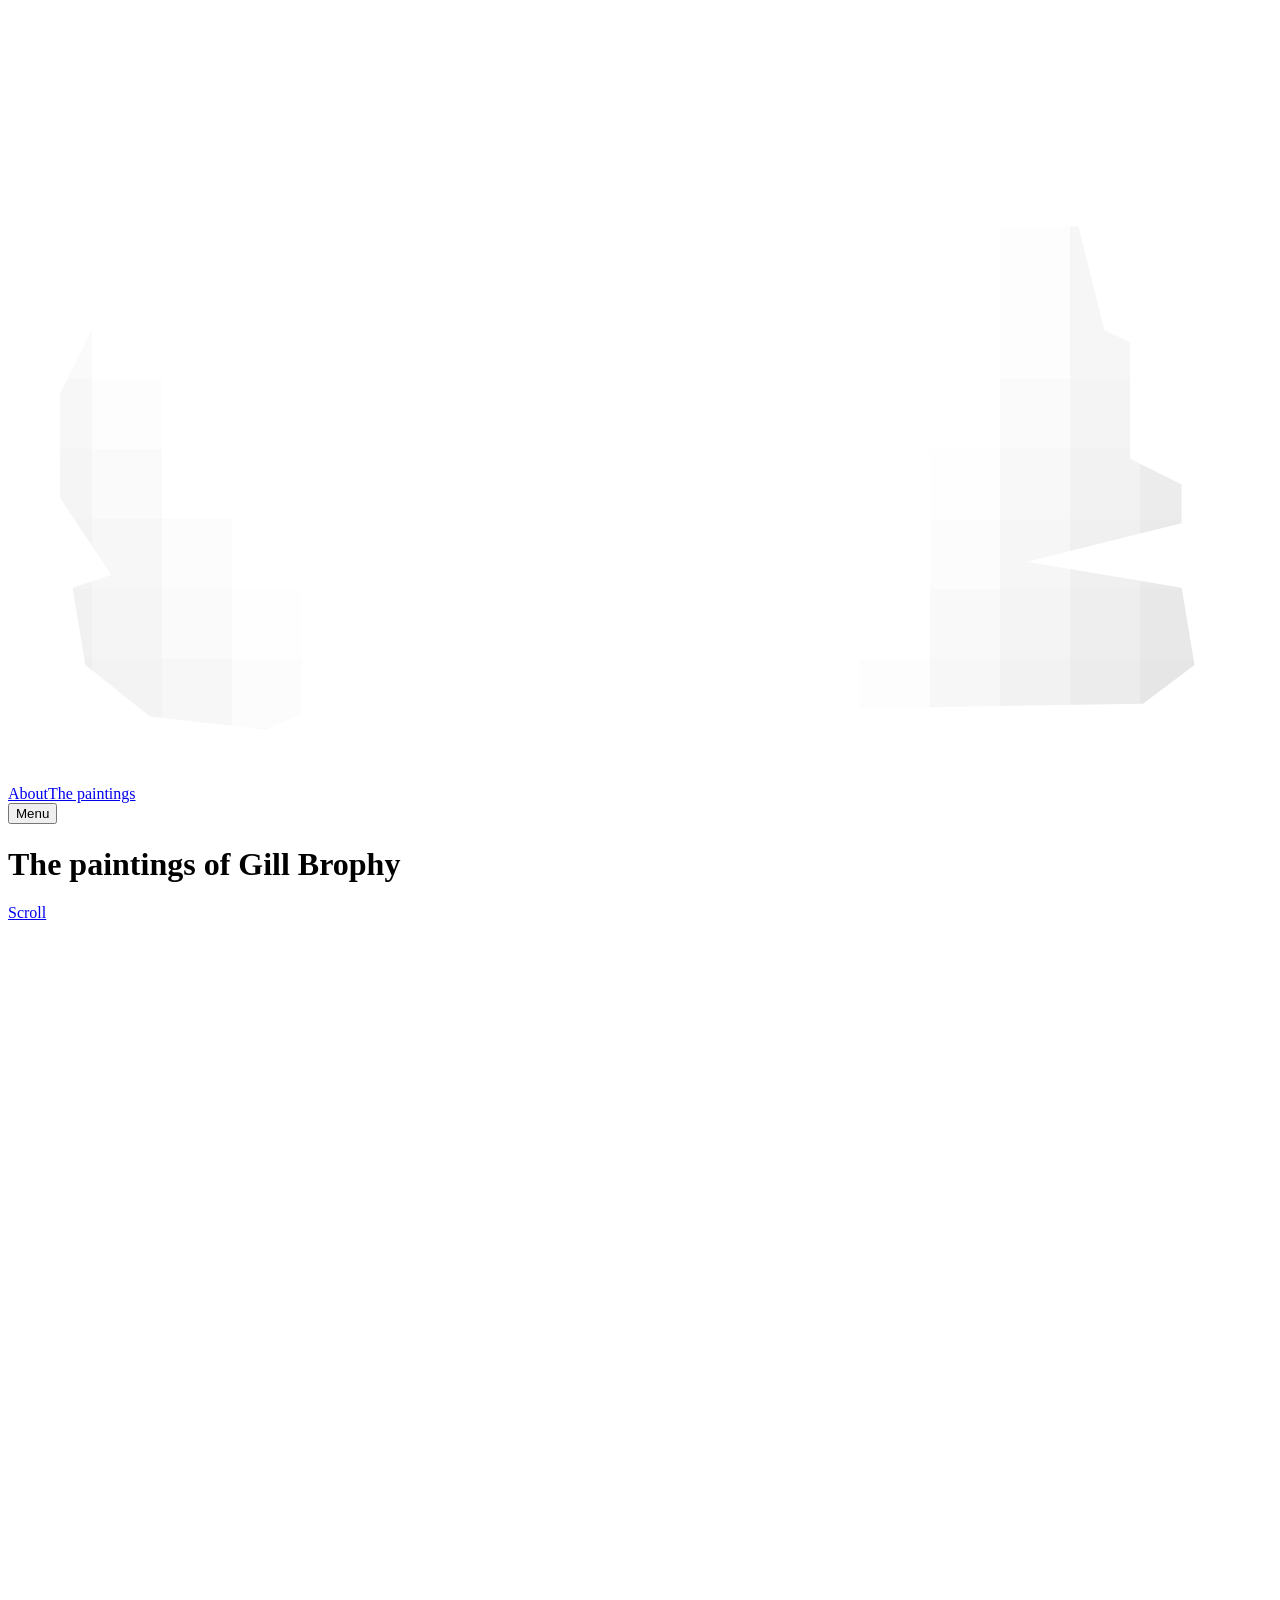
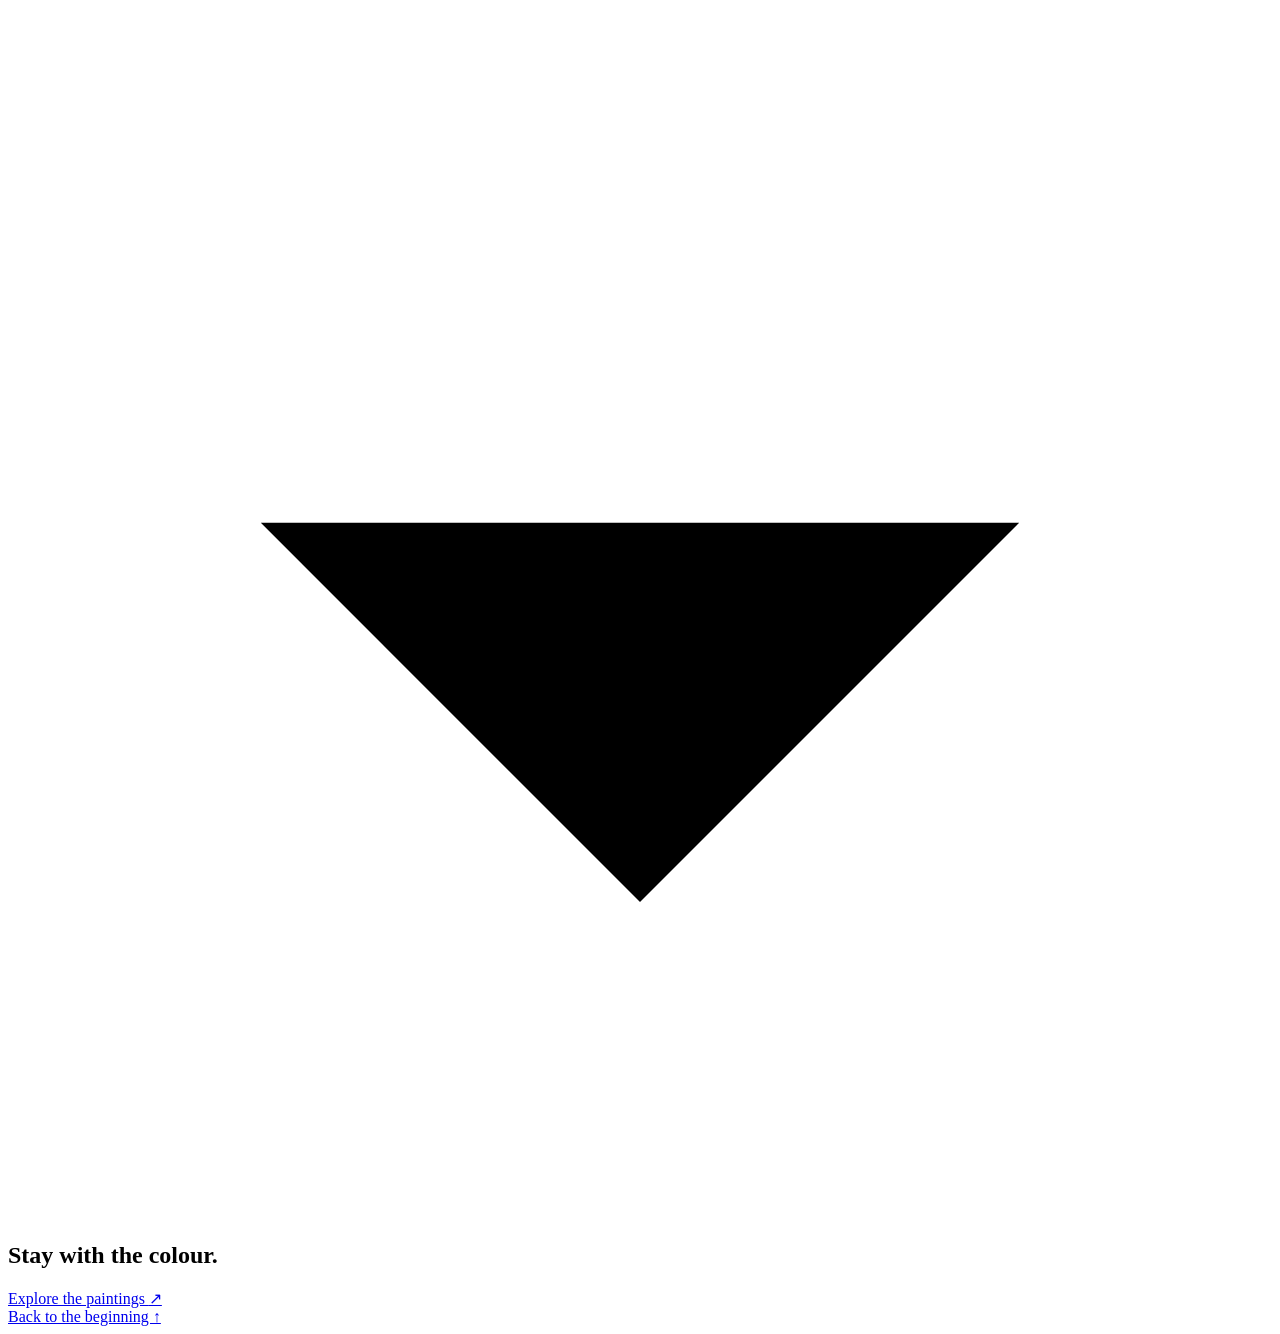
==== index.html @ e7af4e1f "Publish Gill Brophy social share image" ====
<!doctype html>
<html lang="en" class="paint-document"><head><meta charset="utf-8"><meta name="viewport" content="width=device-width,initial-scale=1"><meta name="theme-color" content="#ffffff"><meta name="description" content="Step into the colour of Gill Brophy’s paintings. A painted journey through her work, and a gallery to explore."><title>Gill Brophy — A world of colour</title><link rel="stylesheet" href="/gill-brophy-website/site.css"><link rel="stylesheet" href="/gill-brophy-website/painting.css"><link rel="stylesheet" href="/gill-brophy-website/art-first.css"><meta property="og:type" content="website"><meta property="og:site_name" content="Gill Brophy"><meta property="og:title" content="Gill Brophy — A life in colour"><meta property="og:description" content="Explore Gill Brophy’s paintings — a life in colour, texture and imagination."><meta property="og:url" content="https://johnbr0phy.github.io/gill-brophy-website/"><meta property="og:image" content="https://johnbr0phy.github.io/gill-brophy-website/images/gill-brophy-share.png"><meta property="og:image:width" content="1731"><meta property="og:image:height" content="909"><meta property="og:image:type" content="image/png"><meta property="og:image:alt" content="Orange tulips against turquoise from The Ribbon, alongside Gill Brophy’s name and website."><meta name="twitter:card" content="summary_large_image"><meta name="twitter:title" content="Gill Brophy — A life in colour"><meta name="twitter:image" content="https://johnbr0phy.github.io/gill-brophy-website/images/gill-brophy-share.png"></head>
<body class="paint-home">
<div class="paint-backdrop" aria-hidden="true"><canvas id="painting"></canvas></div>
<header class="portfolio-header"><a class="portfolio-wordmark" href="/gill-brophy-website/" aria-label="Gill Brophy home"><svg class="artist-signature" viewBox="1125 1158 98 48" aria-hidden="true" focusable="false"><defs><filter id="signature-ink" filterUnits="userSpaceOnUse" x="1125" y="1158" width="98" height="48" color-interpolation-filters="sRGB"><feColorMatrix type="matrix" values="0 0 0 0 0  0 0 0 0 0  0 0 0 0 0  -.27638 -.92976 -.09386 0 1"/><feComposite in2="SourceGraphic" operator="in"/></filter><clipPath id="signature-outline"><path d="M1132 1170 L1145 1163 L1153 1164 L1155 1160 L1178 1161 L1185 1166 L1184 1171 L1200 1171 L1202 1163 L1208 1163 L1210 1171 L1212 1172 L1212 1181 L1216 1183 L1216 1186 L1204 1189 L1216 1191 L1217 1197 L1213 1200 L1154 1201 L1152 1199 L1145 1202 L1136 1201 L1131 1197 L1130 1191 L1133 1190 L1129 1184 L1129 1176 Z"/></clipPath></defs><image filter="url(#signature-ink)" clip-path="url(#signature-outline)" href="/gill-brophy-website/images/gill-brophy-signature-source.jpg" x="0" y="0" width="1386" height="1386" /></svg></a><div class="desktop-navigation" role="navigation" aria-label="Main navigation"><a href="/gill-brophy-website/about.html">About</a><a href="/gill-brophy-website/gallery.html">The paintings</a></div><button class="portfolio-menu-button" aria-haspopup="dialog" aria-controls="site-index" aria-expanded="false">Menu <span class="menu-lines" aria-hidden="true"></span></button></header>
<main><h1 class="sr-only">The paintings of Gill Brophy</h1>
<div class="paint-journey" id="paint-journey" aria-label="Scroll to see colour, brushwork and lines build into Gill Brophy’s paintings">
<a class="scroll-invitation" href="#next-painting"><span>Scroll</span><svg viewBox="0 0 20 30" aria-hidden="true"><path d="M10 2v23M4 19l6 6 6-6"/></svg></a>
<div class="paint-anchor" id="next-painting" style="top:190svh"></div>
</div>
<section class="paint-end"><h2>Stay with the colour.</h2><a class="paint-gallery-link" href="/gill-brophy-website/gallery.html">Explore the paintings <span aria-hidden="true">↗</span></a></section>
</main>

<footer class="paint-footer"><a href="#">Back to the beginning ↑</a></footer>
<noscript><p class="paint-no-js">Explore <a href="/gill-brophy-website/gallery.html">Gill’s complete collection</a>.</p></noscript><script type="module" src="/gill-brophy-website/home.js"></script>
<dialog class="site-index" id="site-index" aria-label="Site navigation"><button class="index-close" autofocus>Close <span aria-hidden="true">×</span></button><nav class="index-links" aria-label="Main navigation"><a href="/gill-brophy-website/gallery.html">The paintings</a><a href="/gill-brophy-website/about.html">About Gill</a></nav></dialog><script type="module" src="/gill-brophy-website/art-first.js"></script></body></html>
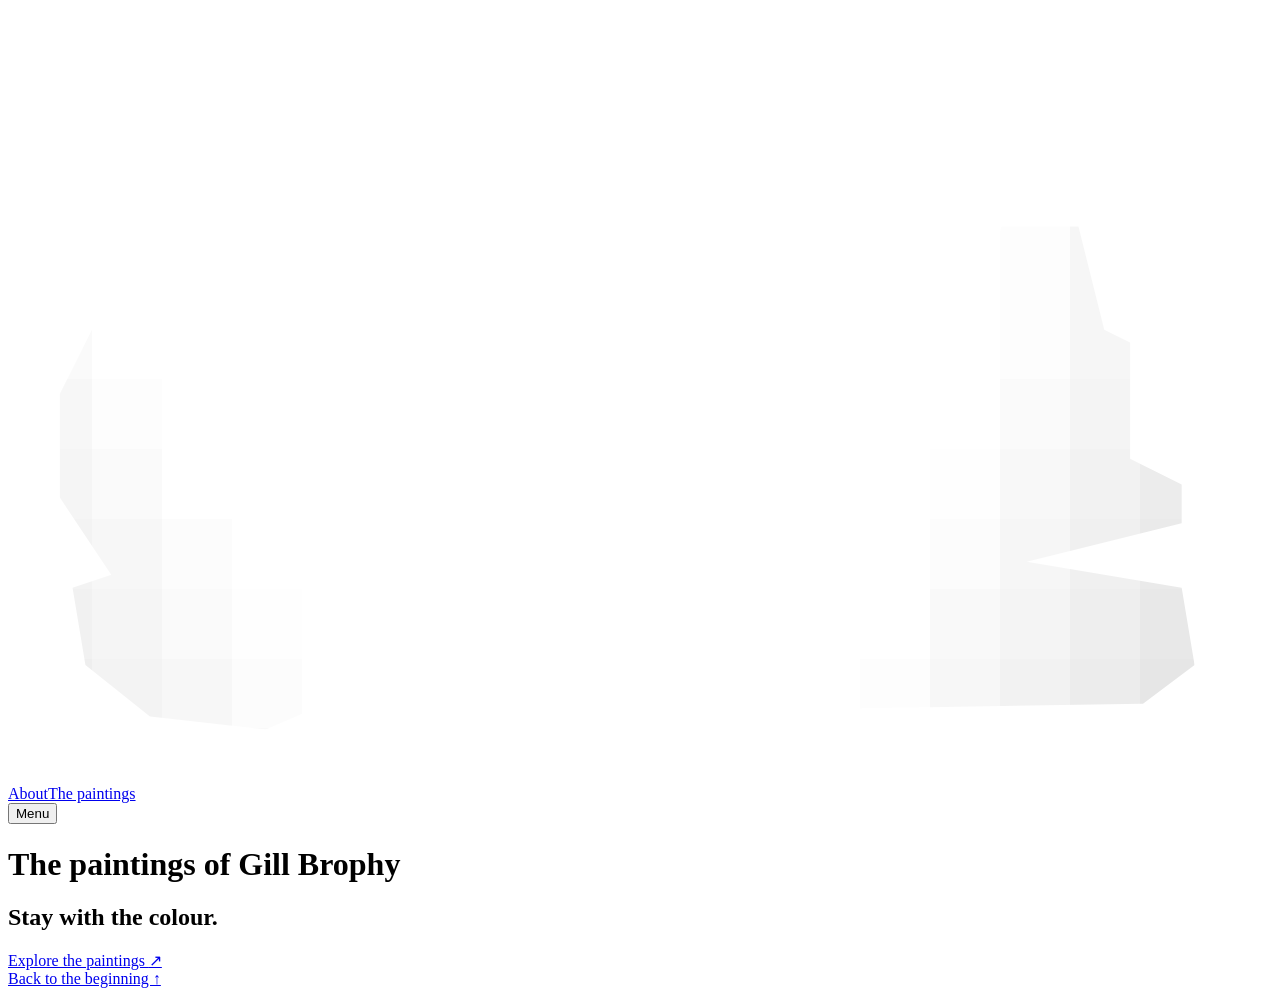
==== commit d81ac430: "Delay scroll cue until painting is visible" ====
--- a/index.html
+++ b/index.html
@@ -5,7 +5,7 @@
 <header class="portfolio-header"><a class="portfolio-wordmark" href="/gill-brophy-website/" aria-label="Gill Brophy home"><svg class="artist-signature" viewBox="1125 1158 98 48" aria-hidden="true" focusable="false"><defs><filter id="signature-ink" filterUnits="userSpaceOnUse" x="1125" y="1158" width="98" height="48" color-interpolation-filters="sRGB"><feColorMatrix type="matrix" values="0 0 0 0 0  0 0 0 0 0  0 0 0 0 0  -.27638 -.92976 -.09386 0 1"/><feComposite in2="SourceGraphic" operator="in"/></filter><clipPath id="signature-outline"><path d="M1132 1170 L1145 1163 L1153 1164 L1155 1160 L1178 1161 L1185 1166 L1184 1171 L1200 1171 L1202 1163 L1208 1163 L1210 1171 L1212 1172 L1212 1181 L1216 1183 L1216 1186 L1204 1189 L1216 1191 L1217 1197 L1213 1200 L1154 1201 L1152 1199 L1145 1202 L1136 1201 L1131 1197 L1130 1191 L1133 1190 L1129 1184 L1129 1176 Z"/></clipPath></defs><image filter="url(#signature-ink)" clip-path="url(#signature-outline)" href="/gill-brophy-website/images/gill-brophy-signature-source.jpg" x="0" y="0" width="1386" height="1386" /></svg></a><div class="desktop-navigation" role="navigation" aria-label="Main navigation"><a href="/gill-brophy-website/about.html">About</a><a href="/gill-brophy-website/gallery.html">The paintings</a></div><button class="portfolio-menu-button" aria-haspopup="dialog" aria-controls="site-index" aria-expanded="false">Menu <span class="menu-lines" aria-hidden="true"></span></button></header>
 <main><h1 class="sr-only">The paintings of Gill Brophy</h1>
 <div class="paint-journey" id="paint-journey" aria-label="Scroll to see colour, brushwork and lines build into Gill Brophy’s paintings">
-<a class="scroll-invitation" href="#next-painting"><span>Scroll</span><svg viewBox="0 0 20 30" aria-hidden="true"><path d="M10 2v23M4 19l6 6 6-6"/></svg></a>
+<a hidden class="scroll-invitation" href="#next-painting"><span>Scroll</span><svg viewBox="0 0 20 30" aria-hidden="true"><path d="M10 2v23M4 19l6 6 6-6"/></svg></a>
 <div class="paint-anchor" id="next-painting" style="top:190svh"></div>
 </div>
 <section class="paint-end"><h2>Stay with the colour.</h2><a class="paint-gallery-link" href="/gill-brophy-website/gallery.html">Explore the paintings <span aria-hidden="true">↗</span></a></section>
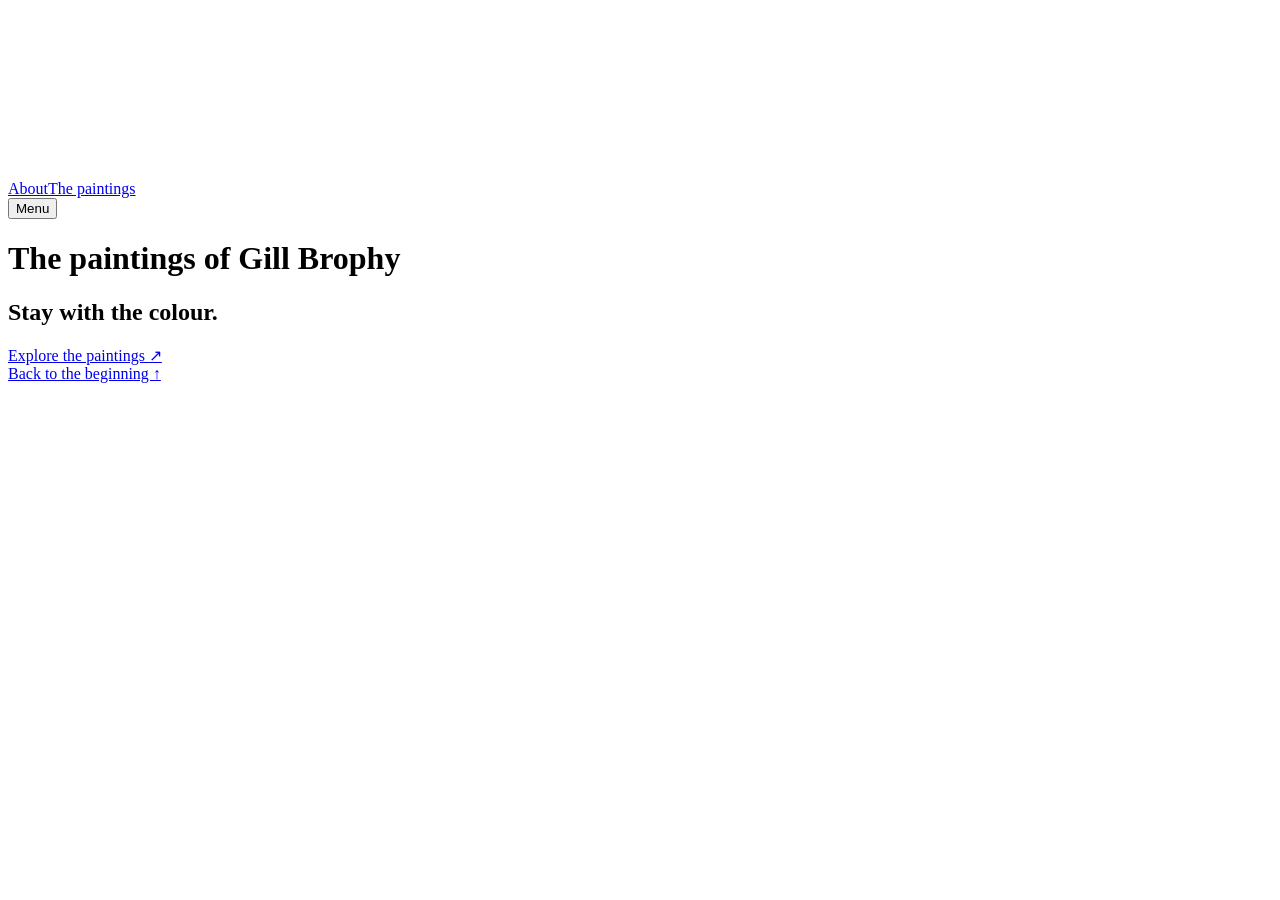
==== commit aa222470: "Sharpen signature with transparent scalable artwork" ====
--- a/index.html
+++ b/index.html
@@ -2,7 +2,7 @@
 <html lang="en" class="paint-document"><head><meta charset="utf-8"><meta name="viewport" content="width=device-width,initial-scale=1"><meta name="theme-color" content="#ffffff"><meta name="description" content="Step into the colour of Gill Brophy’s paintings. A painted journey through her work, and a gallery to explore."><title>Gill Brophy — A world of colour</title><link rel="stylesheet" href="/gill-brophy-website/site.css"><link rel="stylesheet" href="/gill-brophy-website/painting.css"><link rel="stylesheet" href="/gill-brophy-website/art-first.css"><meta property="og:type" content="website"><meta property="og:site_name" content="Gill Brophy"><meta property="og:title" content="Gill Brophy — A life in colour"><meta property="og:description" content="Explore Gill Brophy’s paintings — a life in colour, texture and imagination."><meta property="og:url" content="https://johnbr0phy.github.io/gill-brophy-website/"><meta property="og:image" content="https://johnbr0phy.github.io/gill-brophy-website/images/gill-brophy-share.png"><meta property="og:image:width" content="1731"><meta property="og:image:height" content="909"><meta property="og:image:type" content="image/png"><meta property="og:image:alt" content="Orange tulips against turquoise from The Ribbon, alongside Gill Brophy’s name and website."><meta name="twitter:card" content="summary_large_image"><meta name="twitter:title" content="Gill Brophy — A life in colour"><meta name="twitter:image" content="https://johnbr0phy.github.io/gill-brophy-website/images/gill-brophy-share.png"></head>
 <body class="paint-home">
 <div class="paint-backdrop" aria-hidden="true"><canvas id="painting"></canvas></div>
-<header class="portfolio-header"><a class="portfolio-wordmark" href="/gill-brophy-website/" aria-label="Gill Brophy home"><svg class="artist-signature" viewBox="1125 1158 98 48" aria-hidden="true" focusable="false"><defs><filter id="signature-ink" filterUnits="userSpaceOnUse" x="1125" y="1158" width="98" height="48" color-interpolation-filters="sRGB"><feColorMatrix type="matrix" values="0 0 0 0 0  0 0 0 0 0  0 0 0 0 0  -.27638 -.92976 -.09386 0 1"/><feComposite in2="SourceGraphic" operator="in"/></filter><clipPath id="signature-outline"><path d="M1132 1170 L1145 1163 L1153 1164 L1155 1160 L1178 1161 L1185 1166 L1184 1171 L1200 1171 L1202 1163 L1208 1163 L1210 1171 L1212 1172 L1212 1181 L1216 1183 L1216 1186 L1204 1189 L1216 1191 L1217 1197 L1213 1200 L1154 1201 L1152 1199 L1145 1202 L1136 1201 L1131 1197 L1130 1191 L1133 1190 L1129 1184 L1129 1176 Z"/></clipPath></defs><image filter="url(#signature-ink)" clip-path="url(#signature-outline)" href="/gill-brophy-website/images/gill-brophy-signature-source.jpg" x="0" y="0" width="1386" height="1386" /></svg></a><div class="desktop-navigation" role="navigation" aria-label="Main navigation"><a href="/gill-brophy-website/about.html">About</a><a href="/gill-brophy-website/gallery.html">The paintings</a></div><button class="portfolio-menu-button" aria-haspopup="dialog" aria-controls="site-index" aria-expanded="false">Menu <span class="menu-lines" aria-hidden="true"></span></button></header>
+<header class="portfolio-header"><a class="portfolio-wordmark" href="/gill-brophy-website/" aria-label="Gill Brophy home"><img class="artist-signature" src="/gill-brophy-website/images/gill-brophy-signature.svg" alt="" aria-hidden="true" decoding="async"></a><div class="desktop-navigation" role="navigation" aria-label="Main navigation"><a href="/gill-brophy-website/about.html">About</a><a href="/gill-brophy-website/gallery.html">The paintings</a></div><button class="portfolio-menu-button" aria-haspopup="dialog" aria-controls="site-index" aria-expanded="false">Menu <span class="menu-lines" aria-hidden="true"></span></button></header>
 <main><h1 class="sr-only">The paintings of Gill Brophy</h1>
 <div class="paint-journey" id="paint-journey" aria-label="Scroll to see colour, brushwork and lines build into Gill Brophy’s paintings">
 <a hidden class="scroll-invitation" href="#next-painting"><span>Scroll</span><svg viewBox="0 0 20 30" aria-hidden="true"><path d="M10 2v23M4 19l6 6 6-6"/></svg></a>
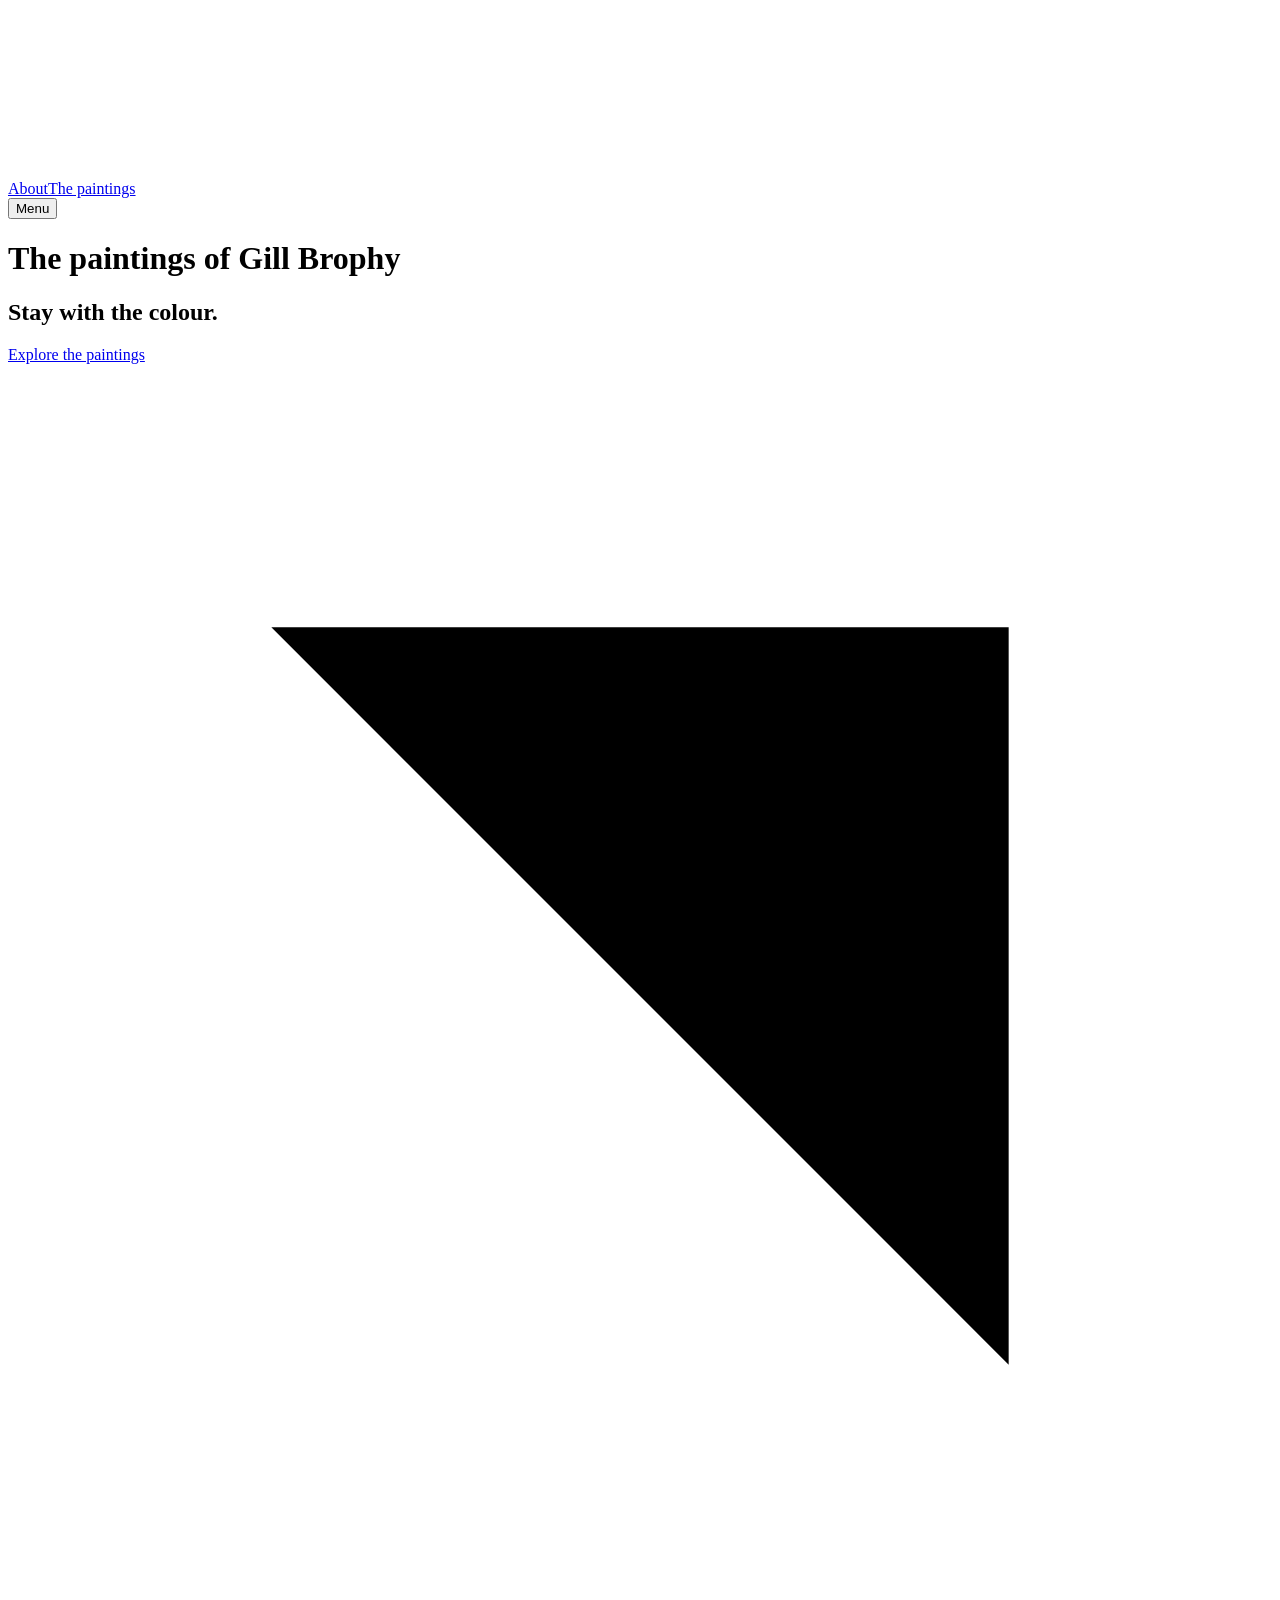
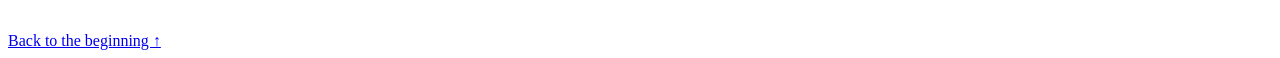
==== commit 5aeb4c88: "Clean up gallery call to action" ====
--- a/index.html
+++ b/index.html
@@ -1,5 +1,5 @@
 <!doctype html>
-<html lang="en" class="paint-document"><head><meta charset="utf-8"><meta name="viewport" content="width=device-width,initial-scale=1"><meta name="theme-color" content="#ffffff"><meta name="description" content="Step into the colour of Gill Brophy’s paintings. A painted journey through her work, and a gallery to explore."><title>Gill Brophy — A world of colour</title><link rel="stylesheet" href="/gill-brophy-website/site.css"><link rel="stylesheet" href="/gill-brophy-website/painting.css"><link rel="stylesheet" href="/gill-brophy-website/art-first.css"><meta property="og:type" content="website"><meta property="og:site_name" content="Gill Brophy"><meta property="og:title" content="Gill Brophy — A life in colour"><meta property="og:description" content="Explore Gill Brophy’s paintings — a life in colour, texture and imagination."><meta property="og:url" content="https://johnbr0phy.github.io/gill-brophy-website/"><meta property="og:image" content="https://johnbr0phy.github.io/gill-brophy-website/images/gill-brophy-share.png"><meta property="og:image:width" content="1731"><meta property="og:image:height" content="909"><meta property="og:image:type" content="image/png"><meta property="og:image:alt" content="Orange tulips against turquoise from The Ribbon, alongside Gill Brophy’s name and website."><meta name="twitter:card" content="summary_large_image"><meta name="twitter:title" content="Gill Brophy — A life in colour"><meta name="twitter:image" content="https://johnbr0phy.github.io/gill-brophy-website/images/gill-brophy-share.png"></head>
+<html lang="en" class="paint-document"><head><meta charset="utf-8"><meta name="viewport" content="width=device-width,initial-scale=1"><meta name="theme-color" content="#ffffff"><meta name="description" content="Step into the colour of Gill Brophy’s paintings. A painted journey through her work, and a gallery to explore."><title>Gill Brophy — A world of colour</title><link rel="stylesheet" href="/gill-brophy-website/site.css?v=b6899aa0a4f3"><link rel="stylesheet" href="/gill-brophy-website/painting.css?v=57869e0ca2c0"><link rel="stylesheet" href="/gill-brophy-website/art-first.css?v=8a3e8e157aaa"><meta property="og:type" content="website"><meta property="og:site_name" content="Gill Brophy"><meta property="og:title" content="Gill Brophy — A life in colour"><meta property="og:description" content="Explore Gill Brophy’s paintings — a life in colour, texture and imagination."><meta property="og:url" content="https://johnbr0phy.github.io/gill-brophy-website/"><meta property="og:image" content="https://johnbr0phy.github.io/gill-brophy-website/images/gill-brophy-share.png"><meta property="og:image:width" content="1731"><meta property="og:image:height" content="909"><meta property="og:image:type" content="image/png"><meta property="og:image:alt" content="Orange tulips against turquoise from The Ribbon, alongside Gill Brophy’s name and website."><meta name="twitter:card" content="summary_large_image"><meta name="twitter:title" content="Gill Brophy — A life in colour"><meta name="twitter:image" content="https://johnbr0phy.github.io/gill-brophy-website/images/gill-brophy-share.png"></head>
 <body class="paint-home">
 <div class="paint-backdrop" aria-hidden="true"><canvas id="painting"></canvas></div>
 <header class="portfolio-header"><a class="portfolio-wordmark" href="/gill-brophy-website/" aria-label="Gill Brophy home"><img class="artist-signature" src="/gill-brophy-website/images/gill-brophy-signature.svg" alt="" aria-hidden="true" decoding="async"></a><div class="desktop-navigation" role="navigation" aria-label="Main navigation"><a href="/gill-brophy-website/about.html">About</a><a href="/gill-brophy-website/gallery.html">The paintings</a></div><button class="portfolio-menu-button" aria-haspopup="dialog" aria-controls="site-index" aria-expanded="false">Menu <span class="menu-lines" aria-hidden="true"></span></button></header>
@@ -8,9 +8,9 @@
 <a hidden class="scroll-invitation" href="#next-painting"><span>Scroll</span><svg viewBox="0 0 20 30" aria-hidden="true"><path d="M10 2v23M4 19l6 6 6-6"/></svg></a>
 <div class="paint-anchor" id="next-painting" style="top:190svh"></div>
 </div>
-<section class="paint-end"><h2>Stay with the colour.</h2><a class="paint-gallery-link" href="/gill-brophy-website/gallery.html">Explore the paintings <span aria-hidden="true">↗</span></a></section>
+<section class="paint-end"><h2>Stay with the colour.</h2><a class="paint-gallery-link" href="/gill-brophy-website/gallery.html"><span>Explore the paintings</span><svg viewBox="0 0 24 24" aria-hidden="true" focusable="false"><path d="M5 19 19 5M5 5h14v14"/></svg></a></section>
 </main>
 
 <footer class="paint-footer"><a href="#">Back to the beginning ↑</a></footer>
-<noscript><p class="paint-no-js">Explore <a href="/gill-brophy-website/gallery.html">Gill’s complete collection</a>.</p></noscript><script type="module" src="/gill-brophy-website/home.js"></script>
-<dialog class="site-index" id="site-index" aria-label="Site navigation"><button class="index-close" autofocus>Close <span aria-hidden="true">×</span></button><nav class="index-links" aria-label="Main navigation"><a href="/gill-brophy-website/gallery.html">The paintings</a><a href="/gill-brophy-website/about.html">About Gill</a></nav></dialog><script type="module" src="/gill-brophy-website/art-first.js"></script></body></html>
+<noscript><p class="paint-no-js">Explore <a href="/gill-brophy-website/gallery.html">Gill’s complete collection</a>.</p></noscript><script type="module" src="/gill-brophy-website/home.js?v=e2e8051c0699"></script>
+<dialog class="site-index" id="site-index" aria-label="Site navigation"><button class="index-close" autofocus>Close <span aria-hidden="true">×</span></button><nav class="index-links" aria-label="Main navigation"><a href="/gill-brophy-website/gallery.html">The paintings</a><a href="/gill-brophy-website/about.html">About Gill</a></nav></dialog><script type="module" src="/gill-brophy-website/art-first.js?v=17d62a5c3004"></script></body></html>
